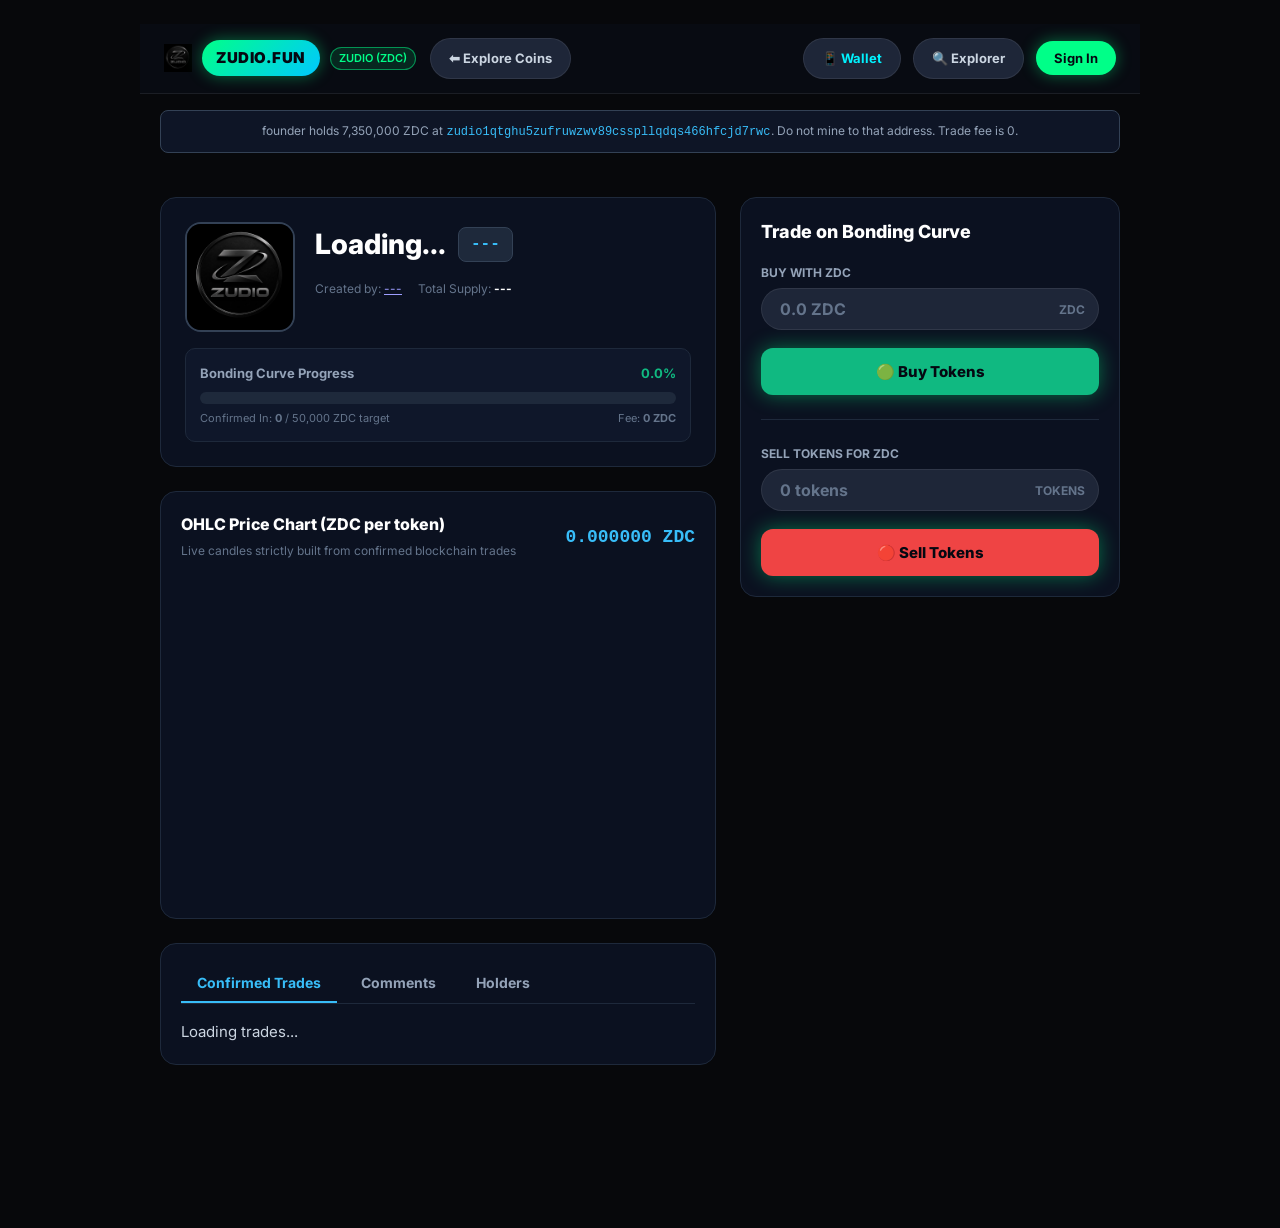
==== zudio-miner/coin.html @ 6f1db387 "Build ZUDIO.FUN constant-product launchpad with real on-chain trades, zero fee, and verified signing" ====
<!DOCTYPE html>
<html lang="en">
<head>
  <meta charset="UTF-8" />
  <meta name="viewport" content="width=device-width, initial-scale=1.0" />
  <title id="pageTitle">Coin · ZUDIO.FUN</title>
  <link rel="icon" href="logo.png?v=2" />
  <link rel="manifest" href="manifest.json" />
  <link rel="stylesheet" href="style.css?v=15" />
  <link rel="stylesheet" href="pump.css?v=2" />
  <style>
    .coin-page-grid {
      display: grid;
      grid-template-columns: 1fr 380px;
      gap: 24px;
      max-width: 1400px;
      margin: 0 auto;
      padding: 24px 20px 60px;
    }
    @media (max-width: 1024px) {
      .coin-page-grid { grid-template-columns: 1fr; }
    }
    .coin-hero-card {
      background: #0b1120;
      border: 1px solid #1e293b;
      border-radius: 16px;
      padding: 24px;
      margin-bottom: 24px;
    }
    .coin-hero-top {
      display: flex;
      gap: 20px;
      align-items: flex-start;
    }
    .coin-avatar-lg {
      width: 110px;
      height: 110px;
      border-radius: 16px;
      object-fit: cover;
      background: #1e293b;
      border: 2px solid #334155;
      flex-shrink: 0;
    }
    .coin-meta-col {
      flex: 1;
    }
    .coin-title-row {
      display: flex;
      align-items: center;
      gap: 12px;
      flex-wrap: wrap;
      margin-bottom: 8px;
    }
    .coin-name-h1 {
      font-size: 28px;
      font-weight: 800;
      color: #fff;
      margin: 0;
    }
    .coin-badge-tick {
      background: #1e293b;
      color: #38bdf8;
      font-family: monospace;
      font-weight: 800;
      font-size: 16px;
      padding: 4px 12px;
      border-radius: 8px;
      border: 1px solid #334155;
    }
    .curve-full-banner {
      display: none;
      background: linear-gradient(90deg, #10b981, #06b6d4);
      color: #04101e;
      font-weight: 900;
      font-size: 16px;
      text-transform: uppercase;
      letter-spacing: 1px;
      padding: 10px 16px;
      border-radius: 10px;
      text-align: center;
      margin-top: 14px;
    }
    .progress-bar-wrap {
      margin-top: 16px;
      background: #0f172a;
      border: 1px solid #1e293b;
      border-radius: 10px;
      padding: 14px;
    }
    .progress-bar-track {
      height: 12px;
      background: #1e293b;
      border-radius: 6px;
      overflow: hidden;
      margin-top: 8px;
    }
    .progress-bar-fill {
      height: 100%;
      background: #10b981;
      width: 0%;
      transition: width 0.4s ease;
    }
    .chart-container-box {
      background: #0b1120;
      border: 1px solid #1e293b;
      border-radius: 16px;
      padding: 20px;
      margin-bottom: 24px;
    }
    .chart-header {
      display: flex;
      justify-content: space-between;
      align-items: center;
      margin-bottom: 16px;
    }
    .tab-nav-row {
      display: flex;
      gap: 8px;
      border-bottom: 1px solid #1e293b;
      margin-bottom: 16px;
    }
    .tab-btn {
      background: transparent;
      border: none;
      color: #94a3b8;
      font-weight: 700;
      font-size: 14px;
      padding: 10px 16px;
      cursor: pointer;
      border-bottom: 2px solid transparent;
      transition: all 0.2s;
    }
    .tab-btn.active {
      color: #38bdf8;
      border-bottom-color: #38bdf8;
    }
    .trade-box-card {
      background: #0b1120;
      border: 1px solid #1e293b;
      border-radius: 16px;
      padding: 20px;
      position: sticky;
      top: 80px;
    }
    .founder-notice-banner {
      background: rgba(15, 23, 42, 0.9);
      border: 1px solid #334155;
      padding: 10px 16px;
      font-size: 12px;
      color: #94a3b8;
      text-align: center;
      border-radius: 8px;
      margin-bottom: 20px;
    }
    .founder-notice-banner code {
      color: #38bdf8;
      font-family: monospace;
    }
  </style>
</head>
<body>

  <!-- TOP HEADER -->
  <header class="pump-nav">
    <div style="display: flex; align-items: center; gap: 14px;">
      <a href="index.html" class="pump-logo-wrap">
        <img src="logo.png" alt="ZUDIO" style="width: 28px; height: 28px;" />
        <span class="pump-pill-logo">ZUDIO.FUN</span>
        <span class="pump-logo-tag">ZUDIO (ZDC)</span>
      </a>
      <a href="index.html" class="btn-pump-pill btn-pump-subtle">⬅ Explore Coins</a>
    </div>

    <!-- Right Controls -->
    <div class="pump-nav-right">
      <a href="wallet.html" class="btn-pump-pill btn-pump-subtle" style="color: var(--cyan) !important;">📱 Wallet</a>
      <a href="explorer.html" class="btn-pump-pill btn-pump-subtle">🔍 Explorer</a>
      <button type="button" id="headerAuthBtn" class="btn-pump-pill btn-pump-create">Sign In</button>
    </div>
  </header>

  <!-- FOUNDER NOTICE REQUIRED -->
  <div style="max-width: 1400px; margin: 16px auto 0; padding: 0 20px;">
    <div class="founder-notice-banner">
      founder holds 7,350,000 ZDC at <code>zudio1qtghu5zufruwzwv89csspllqdqs466hfcjd7rwc</code>. Do not mine to that address. Trade fee is 0.
    </div>
  </div>

  <!-- MAIN COIN VIEW -->
  <main class="coin-page-grid">
    <!-- LEFT COLUMN: Metadata, Chart, Tabs (Trades, Comments, Holders) -->
    <section>
      <!-- Hero Card -->
      <div class="coin-hero-card">
        <div class="coin-hero-top">
          <img id="coinAvatar" src="logo.png" alt="Coin Logo" class="coin-avatar-lg" onerror="this.src='logo.png';" />
          <div class="coin-meta-col">
            <div class="coin-title-row">
              <h1 class="coin-name-h1" id="coinName">Loading...</h1>
              <span class="coin-badge-tick" id="coinTick">---</span>
              <span id="coinLiveBadge" style="display: none;">
                <a id="coinLiveLink" href="#" class="btn-pump-pill" style="background: #ef4444; color: #fff; padding: 4px 10px; font-size: 11px;">🔴 LIVE STREAM</a>
              </span>
            </div>
            <p id="coinDesc" style="color: #cbd5e1; font-size: 14px; line-height: 1.5; margin: 0 0 12px;"></p>

            <div style="display: flex; gap: 16px; font-size: 12px; color: #64748b; flex-wrap: wrap;">
              <span>Created by: <a id="coinCreatorLink" href="#" class="holder-addr-link">---</a></span>
              <span>Total Supply: <b id="coinSupply" style="color: #fff;">---</b></span>
              <span id="coinSocialLinks" style="display: flex; gap: 8px;"></span>
            </div>

            <!-- CURVE FULL BANNER -->
            <div id="curveFullBanner" class="curve-full-banner">
              🎉 CURVE FULL — TRADING GRADUATED
            </div>
          </div>
        </div>

        <!-- Bonding Progress -->
        <div class="progress-bar-wrap">
          <div style="display: flex; justify-content: space-between; font-size: 13px; font-weight: 700;">
            <span style="color: #94a3b8;">Bonding Curve Progress</span>
            <span id="coinProgressPct" style="color: #10b981;">0.0%</span>
          </div>
          <div class="progress-bar-track">
            <div id="coinProgressFill" class="progress-bar-fill"></div>
          </div>
          <div style="display: flex; justify-content: space-between; font-size: 11px; color: #64748b; margin-top: 6px;">
            <span>Confirmed In: <b id="coinConfirmedZdc">0</b> / 50,000 ZDC target</span>
            <span>Fee: <b>0 ZDC</b></span>
          </div>
        </div>
      </div>

      <!-- Candlestick Chart -->
      <div class="chart-container-box">
        <div class="chart-header">
          <div>
            <h3 style="color: #fff; font-size: 16px; font-weight: 800; margin: 0;">OHLC Price Chart (ZDC per token)</h3>
            <span style="font-size: 12px; color: #64748b;">Live candles strictly built from confirmed blockchain trades</span>
          </div>
          <div>
            <span style="font-size: 18px; font-weight: 800; color: #38bdf8; font-family: monospace;" id="spotPriceHeader">0.000000 ZDC</span>
          </div>
        </div>

        <div id="chartEmptyState" style="display: none; height: 320px; align-items: center; justify-content: center; flex-direction: column; color: #64748b; border: 1px dashed #1e293b; border-radius: 12px;">
          <span style="font-size: 32px; margin-bottom: 8px;">📊</span>
          <p style="font-size: 14px; margin: 0;">No confirmed trades yet for this coin.</p>
          <p style="font-size: 12px; color: #475569; margin: 4px 0 0;">Be the first to buy on the bonding curve!</p>
        </div>

        <canvas id="candleCanvas" style="width: 100%; height: 320px; display: block;"></canvas>
      </div>

      <!-- Lower Tabs: Trades, Comments, Holders -->
      <div class="coin-hero-card" style="padding: 20px;">
        <div class="tab-nav-row">
          <button type="button" class="tab-btn active" data-target="tabTrades">Confirmed Trades</button>
          <button type="button" class="tab-btn" data-target="tabComments">Comments</button>
          <button type="button" class="tab-btn" data-target="tabHolders">Holders</button>
        </div>

        <!-- TAB 1: TRADES -->
        <div id="tabTrades" class="tab-pane">
          <div id="tradesList">
            <div class="empty-sub-state"><p>Loading trades...</p></div>
          </div>
        </div>

        <!-- TAB 2: COMMENTS -->
        <div id="tabComments" class="tab-pane" style="display: none;">
          <div style="margin-bottom: 20px;">
            <form id="commentForm">
              <textarea id="commentInput" rows="3" placeholder="Post a comment... (signed securely with your unlocked wallet)" class="pump-search-input" style="width: 100%; border-radius: 12px; resize: vertical;"></textarea>
              <div style="display: flex; justify-content: space-between; align-items: center; margin-top: 8px;">
                <div id="commentStatus" class="trade-note"></div>
                <button type="submit" class="btn-pump-pill btn-pump-create" style="padding: 8px 20px;">Sign & Post</button>
              </div>
            </form>
          </div>
          <div id="commentsList">
            <div class="empty-sub-state"><p>Loading comments...</p></div>
          </div>
        </div>

        <!-- TAB 3: HOLDERS -->
        <div id="tabHolders" class="tab-pane" style="display: none;">
          <div id="holdersList">
            <div class="empty-sub-state"><p>Loading holders...</p></div>
          </div>
        </div>
      </div>
    </section>

    <!-- RIGHT COLUMN: Buy & Sell Trading Desk -->
    <aside>
      <div class="trade-box-card">
        <h3 style="color: #fff; font-size: 18px; font-weight: 800; margin: 0 0 16px;">Trade on Bonding Curve</h3>

        <!-- BUY BOX -->
        <div id="buyBoxSection" style="margin-bottom: 24px; padding-bottom: 24px; border-bottom: 1px solid #1e293b;">
          <label style="display: block; font-size: 12px; font-weight: 700; color: #94a3b8; margin-bottom: 6px;">
            BUY WITH ZDC
          </label>
          <div style="position: relative; margin-bottom: 8px;">
            <input type="number" id="tradeBuyZdcInput" class="pump-search-input" placeholder="0.0 ZDC" step="any" style="width: 100%; font-size: 16px; font-weight: 700;" />
            <span style="position: absolute; right: 14px; top: 12px; font-size: 12px; font-weight: 700; color: #64748b;">ZDC</span>
          </div>

          <div id="tradeBuyPreview"></div>

          <button type="button" id="btnExecuteBuy" class="btn-pump-execute" style="background: #10b981; margin-top: 10px; width: 100%;">
            🟢 Buy Tokens
          </button>
          <div id="buyTradeStatus" class="trade-note"></div>
        </div>

        <!-- SELL BOX -->
        <div id="sellBoxSection">
          <label style="display: block; font-size: 12px; font-weight: 700; color: #94a3b8; margin-bottom: 6px;">
            SELL TOKENS FOR ZDC
          </label>
          <div style="position: relative; margin-bottom: 8px;">
            <input type="number" id="tradeSellTokenInput" class="pump-search-input" placeholder="0 tokens" step="1" style="width: 100%; font-size: 16px; font-weight: 700;" />
            <span style="position: absolute; right: 14px; top: 12px; font-size: 12px; font-weight: 700; color: #64748b;" id="sellTokenTickLabel">TOKENS</span>
          </div>

          <div id="tradeSellPreview"></div>

          <button type="button" id="btnExecuteSell" class="btn-pump-execute" style="background: #ef4444; margin-top: 10px; width: 100%;">
            🔴 Sell Tokens
          </button>
          <div id="sellTradeStatus" class="trade-note"></div>
        </div>
      </div>
    </aside>
  </main>

  <script type="module" src="coin.js"></script>
</body>
</html>
---- zudio-miner/style.css ----
@import url('https://fonts.googleapis.com/css2?family=Inter:wght@300;400;500;600;700;800&family=JetBrains+Mono:wght@400;500;600&display=swap');

:root {
  color-scheme: dark;
  --bg: #07080b;
  --bg-subtle: #0d0f15;
  --bg-card: #11141c;
  --bg-card-hover: #161b26;
  --bg-elevated: #1a202c;

  --border: rgba(255, 255, 255, 0.08);
  --border-subtle: rgba(255, 255, 255, 0.04);
  --border-focus: #00f2fe;
  
  --ink-primary: #ffffff;
  --ink-secondary: #94a3b8;
  --ink-muted: #64748b;
  --ink-silver: #cbd5e1;

  --cyan: #00f2fe;
  --cyan-dim: rgba(0, 242, 254, 0.12);
  --cyan-border: rgba(0, 242, 254, 0.28);
  
  --green: #10b981;
  --green-dim: rgba(16, 185, 129, 0.12);
  --green-border: rgba(16, 185, 129, 0.28);
  
  --red: #f43f5e;
  --red-dim: rgba(244, 63, 94, 0.12);
  
  --amber: #f59e0b;
  --amber-dim: rgba(245, 158, 11, 0.12);

  --font-sans: 'Inter', -apple-system, BlinkMacSystemFont, 'Segoe UI', Roboto, sans-serif;
  --font-mono: 'JetBrains Mono', ui-monospace, SFMono-Regular, Menlo, Monaco, Consolas, monospace;

  --radius-sm: 6px;
  --radius-md: 10px;
  --radius-lg: 14px;
}

* {
  box-sizing: border-box;
  margin: 0;
  padding: 0;
}

[hidden] {
  display: none !important;
}

html, body {
  background-color: var(--bg);
  color: var(--ink-silver);
  font-family: var(--font-sans);
  font-size: 15px;
  line-height: 1.6;
  min-height: 100vh;
  -webkit-font-smoothing: antialiased;
  -moz-osx-font-smoothing: grayscale;
}

body {
  max-width: 1040px;
  margin: 0 auto;
  padding: 24px 20px 80px;
}

/* 1. SHORT ANNOUNCEMENT / NETWORK STATUS BAR */
.network-bar {
  display: flex;
  align-items: center;
  justify-content: center;
  gap: 12px;
  background: var(--bg-subtle);
  border: 1px solid var(--border);
  border-radius: 9999px;
  padding: 8px 18px;
  font-size: 13px;
  font-weight: 500;
  color: var(--ink-secondary);
  margin: 0 auto 36px;
  width: fit-content;
  max-width: 100%;
  text-align: center;
}

.network-bar .dot {
  width: 7px;
  height: 7px;
  border-radius: 50%;
  background-color: var(--cyan);
  box-shadow: 0 0 8px var(--cyan);
  display: inline-block;
}

.network-bar strong {
  color: var(--ink-primary);
}

/* NAVIGATION HEADER */
.site-header {
  display: flex;
  align-items: center;
  justify-content: space-between;
  padding-bottom: 24px;
  border-bottom: 1px solid var(--border);
  margin-bottom: 48px;
}

.logo-link {
  display: flex;
  align-items: center;
  gap: 14px;
  text-decoration: none;
  color: var(--ink-primary);
}

.brand-logo {
  width: 52px;
  height: 52px;
  border-radius: 12px;
  object-fit: contain;
  filter: drop-shadow(0 2px 8px rgba(0, 0, 0, 0.6));
}

.logo-text-wrap h1 {
  font-size: 20px;
  font-weight: 800;
  letter-spacing: -0.02em;
  color: var(--ink-primary);
}

.logo-text-wrap span {
  font-size: 12px;
  color: var(--ink-muted);
  text-transform: uppercase;
  letter-spacing: 0.06em;
}

.nav-links {
  display: flex;
  align-items: center;
  gap: 10px;
}

.nav-link {
  padding: 8px 14px;
  border-radius: var(--radius-sm);
  text-decoration: none;
  font-size: 13px;
  font-weight: 500;
  color: var(--ink-secondary);
  border: 1px solid transparent;
  transition: all 0.15s ease;
}

.nav-link:hover {
  color: var(--ink-primary);
  background: var(--bg-card);
  border-color: var(--border);
}

.nav-link.active {
  color: var(--cyan);
  background: var(--cyan-dim);
  border-color: var(--cyan-border);
}

.nav-btn {
  background: var(--ink-primary);
  color: #000000 !important;
  font-weight: 600;
  border-color: transparent;
}

.nav-btn:hover {
  background: #e2e8f0;
  border-color: transparent;
}

/* 2. HERO SECTION */
.hero {
  text-align: center;
  padding: 20px 0 48px;
}

.hero-logo-large {
  width: 88px;
  height: 88px;
  border-radius: 20px;
  margin: 0 auto 20px;
  display: block;
  filter: drop-shadow(0 4px 16px rgba(0, 242, 254, 0.15));
}

.hero h1.hero-title {
  font-size: 64px;
  font-weight: 800;
  letter-spacing: -0.04em;
  color: var(--ink-primary);
  line-height: 1;
  margin-bottom: 14px;
}

.hero p.hero-subtitle {
  font-size: 20px;
  color: var(--ink-secondary);
  max-width: 600px;
  margin: 0 auto 32px;
  font-weight: 400;
  letter-spacing: -0.01em;
}

/* 3. THREE REAL ACTION BUTTONS */
.hero-cta-group {
  display: flex;
  align-items: center;
  justify-content: center;
  gap: 14px;
  flex-wrap: wrap;
  margin-bottom: 56px;
}

.btn-cta {
  display: inline-flex;
  align-items: center;
  justify-content: center;
  gap: 8px;
  padding: 13px 24px;
  border-radius: var(--radius-sm);
  font-size: 14px;
  font-weight: 600;
  text-decoration: none;
  cursor: pointer;
  transition: all 0.15s ease;
  border: 1px solid transparent;
}

.btn-cta.primary {
  background: var(--cyan);
  color: #050811;
}

.btn-cta.primary:hover {
  background: #38e1ff;
  box-shadow: 0 0 20px rgba(0, 242, 254, 0.35);
}

.btn-cta.secondary {
  background: var(--bg-card);
  color: var(--ink-primary);
  border-color: var(--border);
}

.btn-cta.secondary:hover {
  background: var(--bg-card-hover);
  border-color: rgba(255, 255, 255, 0.2);
}

.btn-cta.outline {
  background: transparent;
  color: var(--ink-silver);
  border-color: var(--border);
}

.btn-cta.outline:hover {
  color: var(--ink-primary);
  border-color: var(--ink-secondary);
}

/* 4. FOUR FACTS ONLY WITH REAL NUMBERS */
.facts-grid {
  display: grid;
  grid-template-columns: repeat(4, 1fr);
  gap: 14px;
  margin-bottom: 56px;
}

.fact-card {
  background: var(--bg-card);
  border: 1px solid var(--border);
  border-radius: var(--radius-md);
  padding: 22px 18px;
  text-align: left;
  transition: border-color 0.15s ease;
}

.fact-card:hover {
  border-color: rgba(255, 255, 255, 0.18);
}

.fact-label {
  display: block;
  font-size: 12px;
  text-transform: uppercase;
  letter-spacing: 0.05em;
  color: var(--ink-muted);
  margin-bottom: 8px;
  font-weight: 600;
}

.fact-value {
  font-size: 20px;
  font-weight: 700;
  color: var(--ink-primary);
  letter-spacing: -0.02em;
  margin-bottom: 4px;
  line-height: 1.2;
}

.fact-sub {
  font-size: 12px;
  color: var(--ink-secondary);
  line-height: 1.4;
}

/* 5. HOW IT WORKS SECTION */
.section-header {
  margin-bottom: 24px;
}

.section-header h2 {
  font-size: 22px;
  font-weight: 700;
  color: var(--ink-primary);
  letter-spacing: -0.02em;
  margin-bottom: 4px;
}

.section-header p {
  font-size: 14px;
  color: var(--ink-secondary);
}

.how-it-works-grid {
  display: grid;
  grid-template-columns: repeat(3, 1fr);
  gap: 16px;
  margin-bottom: 64px;
}

.step-card {
  background: var(--bg-subtle);
  border: 1px solid var(--border);
  border-radius: var(--radius-md);
  padding: 24px 20px;
  position: relative;
}

.step-num {
  display: inline-flex;
  align-items: center;
  justify-content: center;
  width: 28px;
  height: 28px;
  border-radius: 6px;
  background: var(--cyan-dim);
  color: var(--cyan);
  border: 1px solid var(--cyan-border);
  font-size: 13px;
  font-weight: 700;
  margin-bottom: 14px;
}

.step-card h3 {
  font-size: 16px;
  font-weight: 600;
  color: var(--ink-primary);
  margin-bottom: 8px;
}

.step-card p {
  font-size: 13px;
  color: var(--ink-secondary);
  line-height: 1.5;
}

/* MAIN PANELS (WALLET, DEPLOY, SEND, COINS) */
.panel {
  background: var(--bg-card);
  border: 1px solid var(--border);
  border-radius: var(--radius-lg);
  padding: 30px;
  margin-bottom: 32px;
}

.panel-header {
  display: flex;
  align-items: center;
  justify-content: space-between;
  margin-bottom: 16px;
  padding-bottom: 16px;
  border-bottom: 1px solid var(--border-subtle);
}

.panel-header h2 {
  font-size: 18px;
  font-weight: 700;
  color: var(--ink-primary);
  display: flex;
  align-items: center;
  gap: 10px;
}

.badge-tag {
  display: inline-flex;
  align-items: center;
  gap: 5px;
  padding: 4px 10px;
  border-radius: 9999px;
  font-size: 11px;
  font-weight: 600;
  text-transform: uppercase;
  letter-spacing: 0.04em;
  background: rgba(255, 255, 255, 0.05);
  border: 1px solid var(--border);
  color: var(--ink-secondary);
}

.badge-tag.cyan {
  background: var(--cyan-dim);
  border-color: var(--cyan-border);
  color: var(--cyan);
}

.badge-tag.green {
  background: var(--green-dim);
  border-color: var(--green-border);
  color: var(--green);
}

/* FORM ELEMENTS */
label {
  display: block;
  font-size: 13px;
  font-weight: 600;
  color: var(--ink-secondary);
  margin-bottom: 6px;
  margin-top: 18px;
}

label:first-of-type {
  margin-top: 0;
}

input, select, textarea {
  width: 100%;
  background: var(--bg-subtle);
  border: 1px solid var(--border);
  border-radius: var(--radius-sm);
  padding: 11px 14px;
  font-family: inherit;
  font-size: 14px;
  color: var(--ink-primary);
  outline: none;
  transition: border-color 0.15s ease, box-shadow 0.15s ease;
}

input:focus, select:focus, textarea:focus {
  border-color: var(--border-focus);
  box-shadow: 0 0 0 2px rgba(0, 242, 254, 0.15);
}

input::placeholder {
  color: var(--ink-muted);
}

.input-with-action {
  display: flex;
  gap: 8px;
}

.input-with-action input {
  flex: 1;
}

.btn-inline {
  padding: 0 16px;
  background: var(--bg-elevated);
  border: 1px solid var(--border);
  border-radius: var(--radius-sm);
  color: var(--ink-primary);
  font-weight: 600;
  font-size: 13px;
  cursor: pointer;
  white-space: nowrap;
}

.btn-inline:hover {
  background: var(--bg-card-hover);
  border-color: rgba(255, 255, 255, 0.2);
}

/* ADDRESS ROWS & CODE BLOCKS */
.addr-row {
  display: flex;
  align-items: center;
  justify-content: space-between;
  gap: 12px;
  background: var(--bg-subtle);
  border: 1px solid var(--border);
  border-radius: var(--radius-sm);
  padding: 10px 14px;
  margin-bottom: 16px;
}

.addr-row code {
  font-family: var(--font-mono);
  font-size: 13px;
  color: var(--cyan);
  word-break: break-all;
}

button {
  font-family: inherit;
  cursor: pointer;
}

.actions {
  display: flex;
  gap: 10px;
  flex-wrap: wrap;
  margin-top: 14px;
}

.actions button, .actions .btn-action {
  padding: 9px 16px;
  border-radius: var(--radius-sm);
  font-size: 13px;
  font-weight: 600;
  transition: all 0.15s ease;
  border: 1px solid var(--border);
  background: var(--bg-subtle);
  color: var(--ink-primary);
}

.actions button.primary {
  background: var(--cyan);
  color: #050811;
  border-color: transparent;
}

.actions button.primary:hover {
  background: #38e1ff;
}

.actions button.secondary:hover {
  background: var(--bg-elevated);
  border-color: rgba(255, 255, 255, 0.2);
}

.actions button.ghost {
  background: transparent;
  color: var(--ink-secondary);
}

.actions button.ghost:hover {
  color: var(--ink-primary);
  border-color: var(--border);
}

/* KEY DISPLAY BOX */
.key-box {
  background: #000000;
  border: 1px solid rgba(245, 158, 11, 0.3);
  border-radius: var(--radius-sm);
  padding: 14px 16px;
  margin-top: 14px;
}

.key-box-row {
  display: flex;
  flex-direction: column;
  gap: 6px;
}

.key-box-row span:first-child {
  font-size: 12px;
  font-weight: 600;
  color: var(--amber);
  text-transform: uppercase;
  letter-spacing: 0.04em;
}

.key-val {
  font-family: var(--font-mono);
  font-size: 13px;
  color: #ffffff;
  word-break: break-all;
  background: var(--bg-subtle);
  padding: 8px 12px;
  border-radius: var(--radius-sm);
  border: 1px solid var(--border);
}

/* SIGNING PREVIEW */
.signing-preview-card {
  background: #000000;
  border: 1px solid var(--border);
  border-radius: var(--radius-sm);
  padding: 14px;
  margin: 18px 0;
}

.signing-preview-card span.preview-label {
  display: block;
  font-size: 11px;
  text-transform: uppercase;
  letter-spacing: 0.05em;
  color: var(--ink-muted);
  font-weight: 600;
  margin-bottom: 6px;
}

.signing-preview-card code {
  font-family: var(--font-mono);
  font-size: 12px;
  color: var(--cyan);
  word-break: break-all;
  line-height: 1.5;
}

/* FORM SUBMIT BUTTONS */
button[type="submit"] {
  width: 100%;
  padding: 13px 20px;
  border-radius: var(--radius-sm);
  background: var(--cyan);
  color: #050811;
  border: none;
  font-size: 14px;
  font-weight: 700;
  letter-spacing: -0.01em;
  margin-top: 18px;
  transition: all 0.15s ease;
}

button[type="submit"]:hover {
  background: #38e1ff;
  box-shadow: 0 0 16px rgba(0, 242, 254, 0.3);
}

/* NOTES & ALERTS */
.note {
  margin-top: 14px;
  padding: 12px 16px;
  border-radius: var(--radius-sm);
  font-size: 13px;
  line-height: 1.5;
  background: var(--bg-subtle);
  border: 1px solid var(--border);
  color: var(--ink-silver);
}

.note.success {
  background: var(--green-dim);
  border-color: var(--green-border);
  color: #34d399;
}

.note.error {
  background: var(--red-dim);
  border-color: rgba(244, 63, 94, 0.3);
  color: #fb7185;
}

/* FILE DROPZONE */
.file-dropzone {
  border: 1px dashed var(--border);
  border-radius: var(--radius-sm);
  padding: 18px;
  text-align: center;
  background: var(--bg-subtle);
  cursor: pointer;
  transition: border-color 0.15s ease;
  margin-top: 6px;
}

.file-dropzone:hover {
  border-color: var(--cyan);
}

.file-dropzone span {
  font-size: 13px;
  color: var(--ink-secondary);
}

/* COIN LIST */
.coin-list {
  list-style: none;
  display: grid;
  grid-template-columns: repeat(auto-fill, minmax(280px, 1fr));
  gap: 14px;
  margin-top: 16px;
}

.coin-card {
  background: var(--bg-subtle);
  border: 1px solid var(--border);
  border-radius: var(--radius-md);
  padding: 18px;
  display: flex;
  flex-direction: column;
  gap: 12px;
  transition: border-color 0.15s ease;
}

.coin-card:hover {
  border-color: rgba(255, 255, 255, 0.18);
}

.coin-card-header {
  display: flex;
  align-items: center;
  gap: 12px;
}

.coin-img-round {
  width: 44px;
  height: 44px;
  border-radius: 50%;
  object-fit: cover;
  border: 2px solid var(--cyan);
  flex-shrink: 0;
}

.coin-img-fallback {
  width: 44px;
  height: 44px;
  border-radius: 50%;
  background: var(--cyan-dim);
  color: var(--cyan);
  border: 2px solid var(--cyan-border);
  display: flex;
  align-items: center;
  justify-content: center;
  font-weight: 700;
  font-size: 14px;
  flex-shrink: 0;
}

.coin-info h4 {
  font-size: 15px;
  font-weight: 700;
  color: var(--ink-primary);
  margin-bottom: 2px;
}

.coin-info span.coin-tick {
  font-family: var(--font-mono);
  font-size: 12px;
  color: var(--cyan);
  font-weight: 600;
}

.coin-meta {
  font-size: 12px;
  color: var(--ink-secondary);
  display: flex;
  flex-direction: column;
  gap: 4px;
  padding-top: 8px;
  border-top: 1px solid var(--border-subtle);
}

.coin-meta strong {
  color: var(--ink-primary);
}

.coin-user-balance {
  background: var(--bg);
  border: 1px solid var(--border);
  border-radius: var(--radius-sm);
  padding: 8px 12px;
  display: flex;
  align-items: center;
  justify-content: space-between;
  font-size: 12px;
}

.coin-user-balance span {
  color: var(--ink-muted);
}

.coin-user-balance strong {
  color: #34d399;
}

/* DATA TABLES (EXPLORER) */
.table-wrap {
  width: 100%;
  overflow-x: auto;
  border-radius: var(--radius-sm);
  border: 1px solid var(--border);
}

.data-table {
  width: 100%;
  border-collapse: collapse;
  text-align: left;
  font-size: 13px;
}

.data-table th {
  background: var(--bg-subtle);
  color: var(--ink-muted);
  font-weight: 600;
  text-transform: uppercase;
  font-size: 11px;
  letter-spacing: 0.05em;
  padding: 12px 16px;
  border-bottom: 1px solid var(--border);
}

.data-table td {
  padding: 12px 16px;
  border-bottom: 1px solid var(--border-subtle);
  color: var(--ink-silver);
}

.data-table tr:last-child td {
  border-bottom: none;
}

.data-table tr:hover td {
  background: rgba(255, 255, 255, 0.02);
}

.clickable-search {
  cursor: pointer;
  color: var(--cyan);
  font-family: var(--font-mono);
}

.clickable-search:hover {
  text-decoration: underline;
}

/* EXPLORER SPECIFIC */
.stats-grid {
  display: grid;
  grid-template-columns: repeat(4, 1fr);
  gap: 14px;
  margin-bottom: 32px;
}

.stat-card {
  background: var(--bg-card);
  border: 1px solid var(--border);
  border-radius: var(--radius-md);
  padding: 20px 18px;
}

.stat-label {
  display: block;
  font-size: 12px;
  text-transform: uppercase;
  letter-spacing: 0.04em;
  color: var(--ink-muted);
  margin-bottom: 6px;
  font-weight: 600;
}

.stat-val {
  display: block;
  font-size: 22px;
  font-weight: 700;
  color: var(--ink-primary);
  margin-bottom: 4px;
  line-height: 1.2;
}

.stat-sub {
  font-size: 12px;
  color: var(--ink-secondary);
}

.search-wrap {
  display: flex;
  gap: 10px;
}

.search-wrap input {
  flex: 1;
}

.search-wrap button {
  padding: 0 24px;
  background: var(--cyan);
  color: #050811;
  font-weight: 700;
  border: none;
  border-radius: var(--radius-sm);
  font-size: 14px;
}

.search-hints {
  font-size: 12px;
  color: var(--ink-muted);
  margin-top: 10px;
}

.search-hints code {
  color: var(--ink-secondary);
}

.explorer-grid {
  display: grid;
  grid-template-columns: 1fr 1fr;
  gap: 20px;
  margin-top: 24px;
}

/* FOOTER */
.site-footer {
  text-align: center;
  padding-top: 48px;
  margin-top: 48px;
  border-top: 1px solid var(--border);
  color: var(--ink-muted);
  font-size: 13px;
}

.site-footer p {
  margin-bottom: 6px;
}

/* RESPONSIVE DESIGN FOR MOBILE */
@media (max-width: 860px) {
  .facts-grid, .stats-grid {
    grid-template-columns: repeat(2, 1fr);
  }

  .how-it-works-grid {
    grid-template-columns: 1fr;
  }

  .explorer-grid {
    grid-template-columns: 1fr;
  }

  .hero h1.hero-title {
    font-size: 48px;
  }

  .site-header {
    flex-direction: column;
    gap: 16px;
    align-items: flex-start;
  }

  .nav-links {
    width: 100%;
    overflow-x: auto;
    padding-bottom: 4px;
  }
}

@media (max-width: 520px) {
  body {
    padding: 16px 14px 60px;
  }

  .facts-grid, .stats-grid {
    grid-template-columns: 1fr;
  }

  .hero h1.hero-title {
    font-size: 38px;
  }

  .hero p.hero-subtitle {
    font-size: 16px;
  }

  .hero-cta-group {
    flex-direction: column;
    width: 100%;
  }

  .btn-cta {
    width: 100%;
  }

  .panel {
    padding: 20px 16px;
  }

  .addr-row {
    flex-direction: column;
    align-items: flex-start;
  }

  .addr-row button {
    width: 100%;
  }
}

/* =====================================================================
   AUTH MODAL & SIGN-IN PANEL (3 CHOICES)
   ===================================================================== */
.modal-overlay {
  position: fixed;
  inset: 0;
  background: rgba(0, 0, 0, 0.85);
  backdrop-filter: blur(8px);
  display: flex;
  align-items: center;
  justify-content: center;
  padding: 16px;
  z-index: 9999;
}

.modal-card {
  background: var(--bg-card);
  border: 1px solid var(--border);
  border-radius: var(--radius-lg);
  max-width: 520px;
  width: 100%;
  padding: 28px;
  box-shadow: 0 20px 50px rgba(0, 0, 0, 0.9);
  position: relative;
  max-height: 90vh;
  overflow-y: auto;
}

.modal-header {
  display: flex;
  align-items: center;
  justify-content: space-between;
  margin-bottom: 20px;
  padding-bottom: 14px;
  border-bottom: 1px solid var(--border-subtle);
}

.modal-header h3 {
  font-size: 18px;
  font-weight: 700;
  color: var(--ink-primary);
  display: flex;
  align-items: center;
  gap: 10px;
}

.auth-tabs {
  display: grid;
  grid-template-columns: repeat(3, 1fr);
  gap: 6px;
  background: var(--bg-subtle);
  padding: 4px;
  border-radius: var(--radius-sm);
  border: 1px solid var(--border);
  margin-bottom: 22px;
}

.auth-tab-btn {
  padding: 8px 10px;
  border-radius: 4px;
  border: none;
  background: transparent;
  color: var(--ink-muted);
  font-size: 12px;
  font-weight: 600;
  cursor: pointer;
  transition: all 0.15s ease;
  text-align: center;
}

.auth-tab-btn:hover {
  color: var(--ink-primary);
}

.auth-tab-btn.active {
  background: var(--bg-elevated);
  color: var(--cyan);
  box-shadow: 0 1px 4px rgba(0, 0, 0, 0.4);
}

.auth-panel {
  display: flex;
  flex-direction: column;
  gap: 12px;
}

.auth-notice {
  font-size: 12px;
  color: var(--ink-secondary);
  line-height: 1.5;
  background: var(--bg-subtle);
  border: 1px solid var(--border);
  border-radius: var(--radius-sm);
  padding: 10px 14px;
  margin-bottom: 8px;
}

.header-user-badge {
  display: inline-flex;
  align-items: center;
  gap: 8px;
  background: var(--bg-card);
  border: 1px solid var(--border);
  padding: 4px 10px;
  border-radius: var(--radius-sm);
  font-family: var(--font-mono);
  font-size: 12px;
  color: var(--cyan);
}

/* =====================================================================
   FULL-SCREEN GATE (BEFORE WEBSITE OPENS)
   ===================================================================== */
.gate-overlay {
  position: fixed;
  inset: 0;
  width: 100%;
  height: 100%;
  background: #050811;
  z-index: 999999;
  display: flex;
  align-items: center;
  justify-content: center;
  padding: 24px 16px;
  overflow-y: auto;
  backdrop-filter: blur(12px);
}

.gate-overlay[hidden] {
  display: none !important;
}

.gate-card {
  max-width: 560px;
  width: 100%;
  background: #0c101d;
  border: 1px solid rgba(255, 255, 255, 0.12);
  border-radius: 18px;
  padding: 38px 32px;
  box-shadow: 0 25px 70px rgba(0, 0, 0, 0.95);
  margin: auto;
  position: relative;
}

.gate-header {
  text-align: center;
  margin-bottom: 24px;
}

.gate-logo {
  width: 64px;
  height: 64px;
  margin: 0 auto 12px;
  display: block;
  filter: drop-shadow(0 0 16px rgba(0, 242, 254, 0.25));
}

.gate-title {
  font-size: 34px;
  font-weight: 800;
  color: #ffffff;
  letter-spacing: -0.03em;
  margin: 0 0 6px;
}

.gate-subtitle {
  font-size: 13px;
  color: var(--ink-secondary);
  line-height: 1.4;
}

.gate-tabs {
  display: grid;
  grid-template-columns: repeat(4, 1fr);
  gap: 6px;
  background: rgba(0, 0, 0, 0.6);
  padding: 5px;
  border-radius: 10px;
  border: 1px solid var(--border);
  margin-bottom: 24px;
}

.gate-tab-btn {
  padding: 10px 6px;
  border-radius: 6px;
  border: 1px solid transparent;
  background: transparent;
  color: var(--ink-muted);
  font-size: 12px;
  font-weight: 600;
  cursor: pointer;
  transition: all 0.15s ease;
  text-align: center;
}

.gate-tab-btn:hover {
  color: #ffffff;
  background: rgba(255, 255, 255, 0.04);
}

.gate-tab-btn.active {
  background: #141b2d;
  color: var(--cyan);
  border-color: rgba(0, 242, 254, 0.35);
  box-shadow: 0 2px 10px rgba(0, 242, 254, 0.15);
}

.gate-panel {
  display: flex;
  flex-direction: column;
  gap: 12px;
  text-align: left;
}

.gate-notice {
  font-size: 13px;
  color: var(--ink-secondary);
  line-height: 1.5;
  background: var(--bg-subtle);
  border: 1px solid var(--border);
  border-radius: var(--radius-sm);
  padding: 12px 16px;
}

.btn-google {
  display: inline-flex;
  align-items: center;
  justify-content: center;
  gap: 12px;
  width: 100%;
  padding: 13px 20px;
  background: #ffffff;
  color: #1f2937;
  border: 1px solid #e5e7eb;
  border-radius: var(--radius-sm);
  font-size: 14px;
  font-weight: 600;
  cursor: pointer;
  transition: all 0.15s ease;
  box-shadow: 0 2px 6px rgba(0, 0, 0, 0.2);
}

.btn-google:hover {
  background: #f8fafc;
  box-shadow: 0 4px 12px rgba(255, 255, 255, 0.2);
  transform: translateY(-1px);
}

.btn-google svg {
  width: 18px;
  height: 18px;
  flex-shrink: 0;
}

@media (max-width: 540px) {
  .gate-tabs {
    grid-template-columns: repeat(2, 1fr);
  }
  .gate-card {
    padding: 28px 18px;
  }
  .gate-title {
    font-size: 28px;
  }
}
---- zudio-miner/pump.css ----
/* ==========================================================================
   ZUDIO.FUN - Pump.fun UI & Aesthetics Theme
   Pill buttons, retro dark mode, neon green accents, glowing bonding curves
   ========================================================================== */

:root {
  --pump-green: #00ff88;
  --pump-green-glow: rgba(0, 255, 136, 0.4);
  --pump-green-dim: rgba(0, 255, 136, 0.12);
  --pump-red: #ff3b69;
  --pump-red-glow: rgba(255, 59, 105, 0.4);
  --pump-red-dim: rgba(255, 59, 105, 0.12);
  --pump-bg: #090c13;
  --pump-card-bg: #121722;
  --pump-card-hover: #192131;
  --pump-pill-bg: #1e2638;
  --pump-border: rgba(255, 255, 255, 0.08);
  --pump-border-active: rgba(0, 255, 136, 0.5);
  --pump-gold: #f59e0b;
  --pump-gold-glow: rgba(245, 158, 11, 0.4);
}

/* 1. TOP LIVE TICKER MARQUEE */
.pump-ticker-bar {
  background: #0d121c;
  border-bottom: 1px solid var(--pump-border);
  height: 38px;
  overflow: hidden;
  white-space: nowrap;
  display: flex;
  align-items: center;
  position: relative;
  font-family: var(--font-mono);
  font-size: 12px;
}
.pump-ticker-track {
  display: inline-flex;
  gap: 32px;
  animation: pumpMarquee 35s linear infinite;
  padding-left: 20px;
}
.pump-ticker-track:hover {
  animation-play-state: paused;
}
@keyframes pumpMarquee {
  0% { transform: translateX(0); }
  100% { transform: translateX(-50%); }
}
.pump-ticker-item {
  display: inline-flex;
  align-items: center;
  gap: 8px;
  color: #94a3b8;
}
.pump-ticker-item .badge-buy {
  color: var(--pump-green);
  font-weight: 600;
}
.pump-ticker-item .badge-sell {
  color: var(--pump-red);
  font-weight: 600;
}
.pump-ticker-item .tick-link {
  color: #fff;
  font-weight: 700;
  cursor: pointer;
  text-decoration: underline;
  text-underline-offset: 3px;
}
.pump-ticker-item .tick-link:hover {
  color: var(--pump-green);
}

/* 2. PUMP HEADER & NAVIGATION */
.pump-nav {
  display: flex;
  align-items: center;
  justify-content: space-between;
  padding: 14px 24px;
  background: rgba(9, 12, 19, 0.95);
  backdrop-filter: blur(12px);
  border-bottom: 1px solid var(--pump-border);
  position: sticky;
  top: 0;
  z-index: 1000;
  gap: 16px;
}
.pump-logo-wrap {
  display: flex;
  align-items: center;
  gap: 10px;
  text-decoration: none;
}
.pump-pill-logo {
  background: linear-gradient(135deg, #00ff88, #00c8ff);
  color: #050811;
  font-weight: 900;
  font-size: 15px;
  padding: 6px 14px;
  border-radius: 9999px;
  letter-spacing: 0.5px;
  box-shadow: 0 0 16px var(--pump-green-glow);
  display: inline-flex;
  align-items: center;
  gap: 6px;
}
.pump-logo-text {
  font-size: 20px;
  font-weight: 800;
  color: #fff;
  letter-spacing: -0.5px;
}
.pump-logo-tag {
  font-size: 11px;
  color: var(--pump-green);
  background: var(--pump-green-dim);
  padding: 2px 8px;
  border-radius: 9999px;
  border: 1px solid var(--pump-border-active);
  font-weight: 600;
}

.pump-nav-center {
  flex: 1;
  max-width: 520px;
}
.pump-search-input {
  width: 100%;
  background: var(--pump-pill-bg);
  border: 1px solid var(--pump-border);
  color: #fff;
  padding: 10px 18px;
  border-radius: 9999px;
  font-size: 13.5px;
  outline: none;
  transition: all 0.2s ease;
}
.pump-search-input:focus {
  border-color: var(--pump-green);
  box-shadow: 0 0 12px var(--pump-green-glow);
}

.pump-nav-right {
  display: flex;
  align-items: center;
  gap: 12px;
}
.btn-pump-pill {
  border-radius: 9999px;
  font-weight: 700;
  font-size: 13px;
  padding: 9px 18px;
  cursor: pointer;
  transition: all 0.2s ease;
  display: inline-flex;
  align-items: center;
  gap: 6px;
  text-decoration: none;
  border: none;
}
.btn-pump-create {
  background: var(--pump-green);
  color: #050811 !important;
  box-shadow: 0 0 16px var(--pump-green-glow);
}
.btn-pump-create:hover {
  background: #22ff99;
  transform: translateY(-1px);
  box-shadow: 0 0 24px var(--pump-green-glow);
}
.btn-pump-subtle {
  background: var(--pump-pill-bg);
  color: #cbd5e1;
  border: 1px solid var(--pump-border);
}
.btn-pump-subtle:hover {
  background: #252f44;
  color: #fff;
}
.pump-wallet-pill {
  background: #151c2a;
  border: 1px solid rgba(0, 255, 136, 0.3);
  padding: 6px 14px;
  border-radius: 9999px;
  display: inline-flex;
  align-items: center;
  gap: 8px;
  font-family: var(--font-mono);
  font-size: 12px;
  color: #fff;
}
.pump-status-dot {
  width: 8px;
  height: 8px;
  background: var(--pump-green);
  border-radius: 50%;
  box-shadow: 0 0 8px var(--pump-green);
  animation: pumpPulse 2s infinite;
}
@keyframes pumpPulse {
  0% { transform: scale(0.95); opacity: 0.8; }
  50% { transform: scale(1.15); opacity: 1; }
  100% { transform: scale(0.95); opacity: 0.8; }
}

/* 3. HERO & KING OF THE HILL SECTION */
.pump-hero-container {
  max-width: 1280px;
  margin: 28px auto 0;
  padding: 0 20px;
}
.pump-hero-header {
  text-align: center;
  margin-bottom: 24px;
}
.pump-hero-title {
  font-size: 32px;
  font-weight: 800;
  color: #fff;
  margin-bottom: 8px;
  letter-spacing: -0.5px;
}
.pump-hero-desc {
  color: #94a3b8;
  font-size: 15px;
  max-width: 600px;
  margin: 0 auto 16px;
}

/* KING OF THE HILL CARD */
.pump-koth-card {
  background: linear-gradient(145deg, #161d2b, #101520);
  border: 2px solid var(--pump-gold);
  border-radius: 18px;
  padding: 20px 24px;
  box-shadow: 0 0 30px var(--pump-gold-glow);
  position: relative;
  overflow: hidden;
  cursor: pointer;
  transition: transform 0.2s ease, box-shadow 0.2s ease;
  margin-bottom: 32px;
}
.pump-koth-card:hover {
  transform: translateY(-2px);
  box-shadow: 0 0 40px var(--pump-gold-glow);
}
.pump-koth-badge {
  position: absolute;
  top: 14px;
  right: 18px;
  background: linear-gradient(135deg, #f59e0b, #d97706);
  color: #000;
  font-weight: 800;
  font-size: 11px;
  padding: 5px 12px;
  border-radius: 9999px;
  letter-spacing: 0.5px;
  text-transform: uppercase;
  display: inline-flex;
  align-items: center;
  gap: 5px;
  box-shadow: 0 0 12px var(--pump-gold-glow);
}
.pump-koth-content {
  display: flex;
  align-items: center;
  gap: 24px;
}
.pump-koth-avatar {
  width: 90px;
  height: 90px;
  border-radius: 14px;
  object-fit: cover;
  border: 2px solid var(--pump-gold);
  background: #0d121c;
  box-shadow: 0 0 16px rgba(245, 158, 11, 0.3);
}
.pump-koth-info {
  flex: 1;
}
.pump-koth-title-row {
  display: flex;
  align-items: baseline;
  gap: 10px;
  margin-bottom: 4px;
}
.pump-koth-name {
  font-size: 22px;
  font-weight: 800;
  color: #fff;
}
.pump-koth-tick {
  font-size: 15px;
  font-weight: 700;
  color: var(--pump-green);
  font-family: var(--font-mono);
}
.pump-koth-desc {
  font-size: 13.5px;
  color: #94a3b8;
  margin-bottom: 12px;
  line-height: 1.4;
  max-width: 680px;
}
.pump-koth-stats {
  display: flex;
  align-items: center;
  gap: 20px;
  font-size: 13px;
}
.pump-stat-badge {
  background: #1d2537;
  padding: 4px 12px;
  border-radius: 9999px;
  color: #cbd5e1;
  font-family: var(--font-mono);
}
.pump-stat-badge b {
  color: #fff;
}
.pump-stat-badge.mcap b {
  color: var(--pump-green);
}

/* 4. BONDING CURVE PROGRESS BAR */
.pump-progress-wrap {
  margin-top: 10px;
  width: 100%;
}
.pump-progress-header {
  display: flex;
  justify-content: space-between;
  font-size: 11.5px;
  font-weight: 600;
  color: #94a3b8;
  margin-bottom: 4px;
}
.pump-progress-header span.pct {
  color: var(--pump-green);
  font-family: var(--font-mono);
  font-weight: 700;
}
.pump-progress-bar {
  height: 8px;
  background: #182030;
  border-radius: 9999px;
  overflow: hidden;
  position: relative;
  border: 1px solid rgba(255, 255, 255, 0.05);
}
.pump-progress-fill {
  height: 100%;
  background: linear-gradient(90deg, #00c8ff, #00ff88);
  border-radius: 9999px;
  box-shadow: 0 0 10px var(--pump-green-glow);
  transition: width 0.4s ease;
}

/* 5. FILTER & SORT CONTROLS */
.pump-controls-bar {
  display: flex;
  align-items: center;
  justify-content: space-between;
  margin-bottom: 24px;
  gap: 16px;
  flex-wrap: wrap;
}
.pump-sort-group {
  display: flex;
  align-items: center;
  gap: 8px;
  background: #111622;
  padding: 4px;
  border-radius: 9999px;
  border: 1px solid var(--pump-border);
}
.pump-sort-btn {
  background: transparent;
  color: #94a3b8;
  border: none;
  border-radius: 9999px;
  padding: 6px 14px;
  font-size: 12.5px;
  font-weight: 600;
  cursor: pointer;
  transition: all 0.2s ease;
}
.pump-sort-btn.active {
  background: #1e2638;
  color: var(--pump-green);
}
.pump-sort-btn:hover:not(.active) {
  color: #fff;
}

/* 6. MEME COIN GRID & CARDS */
.pump-coins-grid {
  display: grid;
  grid-template-columns: repeat(auto-fill, minmax(290px, 1fr));
  gap: 20px;
  margin-bottom: 60px;
}
.pump-coin-card {
  background: var(--pump-card-bg);
  border: 1px solid var(--pump-border);
  border-radius: 16px;
  padding: 16px;
  transition: all 0.2s ease;
  cursor: pointer;
  display: flex;
  flex-direction: column;
  position: relative;
}
.pump-coin-card:hover {
  transform: translateY(-3px);
  background: var(--pump-card-hover);
  border-color: rgba(0, 255, 136, 0.4);
  box-shadow: 0 8px 24px rgba(0, 0, 0, 0.5), 0 0 16px rgba(0, 255, 136, 0.15);
}
.pump-card-top {
  display: flex;
  gap: 14px;
  margin-bottom: 12px;
}
.pump-card-avatar {
  width: 64px;
  height: 64px;
  border-radius: 12px;
  object-fit: cover;
  background: #1b2333;
  border: 1px solid rgba(255, 255, 255, 0.1);
  flex-shrink: 0;
}
.pump-card-titles {
  flex: 1;
  min-width: 0;
}
.pump-card-tick-badge {
  display: inline-block;
  font-size: 11px;
  font-weight: 800;
  color: var(--pump-green);
  background: var(--pump-green-dim);
  padding: 2px 8px;
  border-radius: 6px;
  font-family: var(--font-mono);
  margin-bottom: 4px;
}
.pump-card-name {
  font-size: 16px;
  font-weight: 700;
  color: #fff;
  white-space: nowrap;
  overflow: hidden;
  text-overflow: ellipsis;
}
.pump-card-creator {
  font-size: 11px;
  color: #64748b;
  font-family: var(--font-mono);
}
.pump-card-creator span {
  color: #94a3b8;
}
.pump-card-desc {
  font-size: 12.5px;
  color: #94a3b8;
  line-height: 1.4;
  margin-bottom: 14px;
  display: -webkit-box;
  -webkit-line-clamp: 2;
  -webkit-box-orient: vertical;
  overflow: hidden;
  height: 35px;
}
.pump-card-meta {
  display: flex;
  align-items: center;
  justify-content: space-between;
  margin-top: auto;
  padding-top: 10px;
  border-top: 1px solid rgba(255, 255, 255, 0.05);
  font-size: 12px;
}
.pump-card-mcap {
  color: var(--pump-green);
  font-family: var(--font-mono);
  font-weight: 700;
}
.pump-card-replies {
  color: #64748b;
  display: inline-flex;
  align-items: center;
  gap: 4px;
}

/* 7. INTERACTIVE TRADING MODAL (PUMP.FUN EXPERIENCE) */
.pump-modal-overlay {
  position: fixed;
  inset: 0;
  background: rgba(0, 0, 0, 0.85);
  backdrop-filter: blur(8px);
  z-index: 2000;
  display: none;
  align-items: center;
  justify-content: center;
  padding: 20px;
  overflow-y: auto;
}
.pump-modal-content {
  background: #0f141f;
  border: 1px solid var(--pump-border);
  border-radius: 20px;
  width: 100%;
  max-width: 1100px;
  max-height: 90vh;
  overflow-y: auto;
  position: relative;
  box-shadow: 0 20px 60px rgba(0, 0, 0, 0.8);
}
.pump-modal-header {
  display: flex;
  align-items: center;
  justify-content: space-between;
  padding: 18px 24px;
  border-bottom: 1px solid var(--pump-border);
  background: #141b29;
  position: sticky;
  top: 0;
  z-index: 10;
}
.pump-modal-close {
  background: #1e2638;
  color: #cbd5e1;
  border: none;
  width: 32px;
  height: 32px;
  border-radius: 50%;
  font-size: 16px;
  cursor: pointer;
  display: flex;
  align-items: center;
  justify-content: center;
}
.pump-modal-close:hover {
  background: var(--pump-red);
  color: #fff;
}

.pump-trade-layout {
  display: grid;
  grid-template-columns: 1fr 360px;
  gap: 24px;
  padding: 24px;
}
@media (max-width: 900px) {
  .pump-trade-layout {
    grid-template-columns: 1fr;
  }
}

/* CHART & INFO AREA */
.pump-coin-hero-row {
  display: flex;
  align-items: center;
  gap: 16px;
  margin-bottom: 18px;
}
.pump-modal-avatar {
  width: 72px;
  height: 72px;
  border-radius: 14px;
  object-fit: cover;
  background: #182030;
  border: 1px solid rgba(255, 255, 255, 0.1);
}
.pump-chart-box {
  background: #131926;
  border: 1px solid var(--pump-border);
  border-radius: 14px;
  padding: 16px;
  margin-bottom: 20px;
}
.pump-chart-header {
  display: flex;
  align-items: center;
  justify-content: space-between;
  margin-bottom: 12px;
}
.pump-chart-canvas {
  width: 100%;
  height: 240px;
  display: block;
}

/* BONDING STATUS BOX */
.pump-bonding-box {
  background: linear-gradient(145deg, #131926, #161e2e);
  border: 1px solid rgba(0, 255, 136, 0.3);
  border-radius: 14px;
  padding: 16px;
  margin-bottom: 20px;
}
.pump-bonding-title {
  font-size: 13px;
  font-weight: 700;
  color: #fff;
  margin-bottom: 6px;
  display: flex;
  align-items: center;
  justify-content: space-between;
}
.pump-bonding-desc {
  font-size: 12px;
  color: #94a3b8;
  line-height: 1.4;
  margin-top: 8px;
}

/* SWAP TERMINAL */
.pump-swap-card {
  background: #141a27;
  border: 1px solid var(--pump-border);
  border-radius: 16px;
  padding: 20px;
}
.pump-swap-tabs {
  display: grid;
  grid-template-columns: 1fr 1fr;
  gap: 8px;
  margin-bottom: 16px;
}
.pump-tab-btn {
  padding: 10px;
  border-radius: 10px;
  font-weight: 700;
  font-size: 14px;
  border: none;
  cursor: pointer;
  background: #1c2436;
  color: #94a3b8;
  transition: all 0.2s ease;
}
.pump-tab-btn.buy.active {
  background: var(--pump-green);
  color: #050811;
  box-shadow: 0 0 14px var(--pump-green-glow);
}
.pump-tab-btn.sell.active {
  background: var(--pump-red);
  color: #fff;
  box-shadow: 0 0 14px var(--pump-red-glow);
}

.pump-swap-field {
  background: #0d121c;
  border: 1px solid var(--pump-border);
  border-radius: 12px;
  padding: 12px;
  margin-bottom: 12px;
}
.pump-swap-label {
  display: flex;
  justify-content: space-between;
  font-size: 11px;
  color: #64748b;
  margin-bottom: 4px;
  font-weight: 600;
}
.pump-swap-input-row {
  display: flex;
  align-items: center;
  justify-content: space-between;
}
.pump-swap-input {
  background: transparent;
  border: none;
  outline: none;
  color: #fff;
  font-size: 20px;
  font-weight: 700;
  font-family: var(--font-mono);
  width: 60%;
}
.pump-swap-token-badge {
  background: #1c2436;
  padding: 4px 10px;
  border-radius: 9999px;
  font-size: 12px;
  font-weight: 700;
  color: #fff;
  font-family: var(--font-mono);
}

.pump-quick-amounts {
  display: flex;
  gap: 6px;
  margin-bottom: 16px;
  flex-wrap: wrap;
}
.pump-quick-btn {
  background: #1c2436;
  border: 1px solid var(--pump-border);
  color: #cbd5e1;
  border-radius: 8px;
  padding: 4px 10px;
  font-size: 11.5px;
  font-weight: 600;
  cursor: pointer;
  transition: all 0.15s ease;
}
.pump-quick-btn:hover {
  background: #253046;
  color: #fff;
}

.pump-swap-estimate-box {
  background: #0d121c;
  border-radius: 10px;
  padding: 10px 14px;
  margin-bottom: 16px;
  font-size: 12px;
  color: #94a3b8;
}
.pump-estimate-row {
  display: flex;
  justify-content: space-between;
  margin-bottom: 4px;
}
.pump-estimate-row b {
  color: #fff;
}

.btn-pump-execute {
  width: 100%;
  padding: 14px;
  border-radius: 12px;
  font-size: 15px;
  font-weight: 800;
  border: none;
  cursor: pointer;
  transition: all 0.2s ease;
  background: var(--pump-green);
  color: #050811;
  box-shadow: 0 0 20px var(--pump-green-glow);
}
.btn-pump-execute.sell-mode {
  background: var(--pump-red);
  color: #fff;
  box-shadow: 0 0 20px var(--pump-red-glow);
}
.btn-pump-execute:hover {
  filter: brightness(1.1);
  transform: translateY(-1px);
}

/* THREADS & TRADES TABLE */
.pump-details-tabs {
  display: flex;
  gap: 12px;
  border-bottom: 1px solid var(--pump-border);
  margin-bottom: 16px;
}
.pump-detail-tab-btn {
  background: transparent;
  border: none;
  color: #94a3b8;
  font-size: 13.5px;
  font-weight: 700;
  padding: 8px 12px;
  cursor: pointer;
  border-bottom: 2px solid transparent;
}
.pump-detail-tab-btn.active {
  color: #fff;
  border-bottom-color: var(--pump-green);
}
.pump-table {
  width: 100%;
  border-collapse: collapse;
  font-size: 12px;
}
.pump-table th {
  text-align: left;
  padding: 8px 10px;
  color: #64748b;
  border-bottom: 1px solid var(--pump-border);
  font-weight: 600;
}
.pump-table td {
  padding: 8px 10px;
  border-bottom: 1px solid rgba(255, 255, 255, 0.03);
  font-family: var(--font-mono);
}
.pump-badge-buy {
  color: var(--pump-green);
  font-weight: 700;
}
.pump-badge-sell {
  color: var(--pump-red);
  font-weight: 700;
}

/* COMMENTS */
.pump-comment-item {
  background: #131926;
  border-radius: 12px;
  padding: 12px;
  margin-bottom: 10px;
  border: 1px solid rgba(255, 255, 255, 0.04);
}
.pump-comment-author {
  font-size: 11px;
  font-weight: 700;
  color: var(--pump-green);
  font-family: var(--font-mono);
  margin-bottom: 4px;
}
.pump-comment-text {
  font-size: 13px;
  color: #cbd5e1;
}

/* ==========================================================================
   ZUDIO.FUN 3-COLUMN FEED SYSTEM (Newest, Bonding, Curve-Full)
   ========================================================================== */
.feed-three-columns {
  display: grid;
  grid-template-columns: repeat(3, 1fr);
  gap: 20px;
  margin-bottom: 60px;
}
@media (max-width: 1024px) {
  .feed-three-columns {
    grid-template-columns: 1fr;
  }
}
.feed-column {
  background: rgba(11, 17, 32, 0.7);
  border: 1px solid #1e293b;
  border-radius: 16px;
  padding: 16px;
  display: flex;
  flex-direction: column;
  min-height: 480px;
}
.feed-col-header {
  display: flex;
  align-items: center;
  justify-content: space-between;
  padding-bottom: 12px;
  margin-bottom: 14px;
  border-bottom: 1px solid #1e293b;
}
.feed-col-title {
  font-size: 15px;
  font-weight: 800;
  color: #fff;
  display: flex;
  align-items: center;
  gap: 8px;
  margin: 0;
}
.feed-cards-wrap {
  display: flex;
  flex-direction: column;
  gap: 12px;
  flex: 1;
}
.pump-feed-card {
  display: flex;
  gap: 14px;
  background: #0f172a;
  border: 1px solid #1e293b;
  border-radius: 12px;
  padding: 12px;
  text-decoration: none;
  color: inherit;
  transition: all 0.2s ease;
  position: relative;
  overflow: hidden;
}
.pump-feed-card:hover {
  transform: translateY(-2px);
  border-color: #38bdf8;
  background: #131d35;
  box-shadow: 0 4px 16px rgba(0, 0, 0, 0.4);
}
.pump-feed-card.card-graduated {
  border-color: rgba(16, 185, 129, 0.5);
  background: rgba(16, 185, 129, 0.04);
}
.card-thumb-wrap {
  position: relative;
  width: 58px;
  height: 58px;
  flex-shrink: 0;
}
.card-thumb {
  width: 58px;
  height: 58px;
  border-radius: 10px;
  object-fit: cover;
  background: #1e293b;
}
.curve-full-badge {
  position: absolute;
  bottom: -4px;
  left: 50%;
  transform: translateX(-50%);
  background: #10b981;
  color: #04101e;
  font-size: 8px;
  font-weight: 900;
  text-transform: uppercase;
  padding: 2px 4px;
  border-radius: 4px;
  white-space: nowrap;
}
.card-details {
  flex: 1;
  min-width: 0;
  display: flex;
  flex-direction: column;
  justify-content: space-between;
}
.card-header-row {
  display: flex;
  align-items: center;
  justify-content: space-between;
  gap: 8px;
  margin-bottom: 4px;
}
.card-name {
  font-size: 14px;
  font-weight: 800;
  color: #fff;
  white-space: nowrap;
  overflow: hidden;
  text-overflow: ellipsis;
}
.card-ticker {
  font-size: 11px;
  font-weight: 800;
  font-family: var(--font-mono);
  color: #38bdf8;
  background: rgba(56, 189, 248, 0.1);
  padding: 2px 6px;
  border-radius: 4px;
  border: 1px solid rgba(56, 189, 248, 0.2);
}
.card-price-row {
  font-size: 11px;
  color: #94a3b8;
  margin-bottom: 6px;
}
.highlight-mono {
  font-family: var(--font-mono);
  color: #38bdf8;
}
.card-progress-section {
  display: flex;
  flex-direction: column;
  gap: 3px;
}
.card-progress-labels {
  display: flex;
  justify-content: space-between;
  font-size: 10px;
  color: #64748b;
  font-weight: 700;
}
.progress-pct-text {
  color: #10b981;
}
.progress-pct-text.full-text {
  color: #38bdf8;
}
.card-progress-track {
  height: 6px;
  background: #1e293b;
  border-radius: 3px;
  overflow: hidden;
}
.card-progress-fill {
  height: 100%;
  background: #10b981;
  transition: width 0.3s;
}
.card-progress-fill.fill-full {
  background: linear-gradient(90deg, #10b981, #38bdf8);
}
.feed-empty-state {
  display: flex;
  flex-direction: column;
  align-items: center;
  justify-content: center;
  flex: 1;
  min-height: 180px;
  color: #64748b;
  text-align: center;
  font-size: 13px;
}
.empty-icon {
  font-size: 24px;
  margin-bottom: 6px;
}
.founder-notice-banner {
  background: rgba(15, 23, 42, 0.9);
  border: 1px solid #334155;
  padding: 10px 16px;
  font-size: 12px;
  color: #94a3b8;
  text-align: center;
  border-radius: 8px;
  margin-bottom: 20px;
}
.founder-notice-banner code {
  color: #38bdf8;
  font-family: monospace;
}
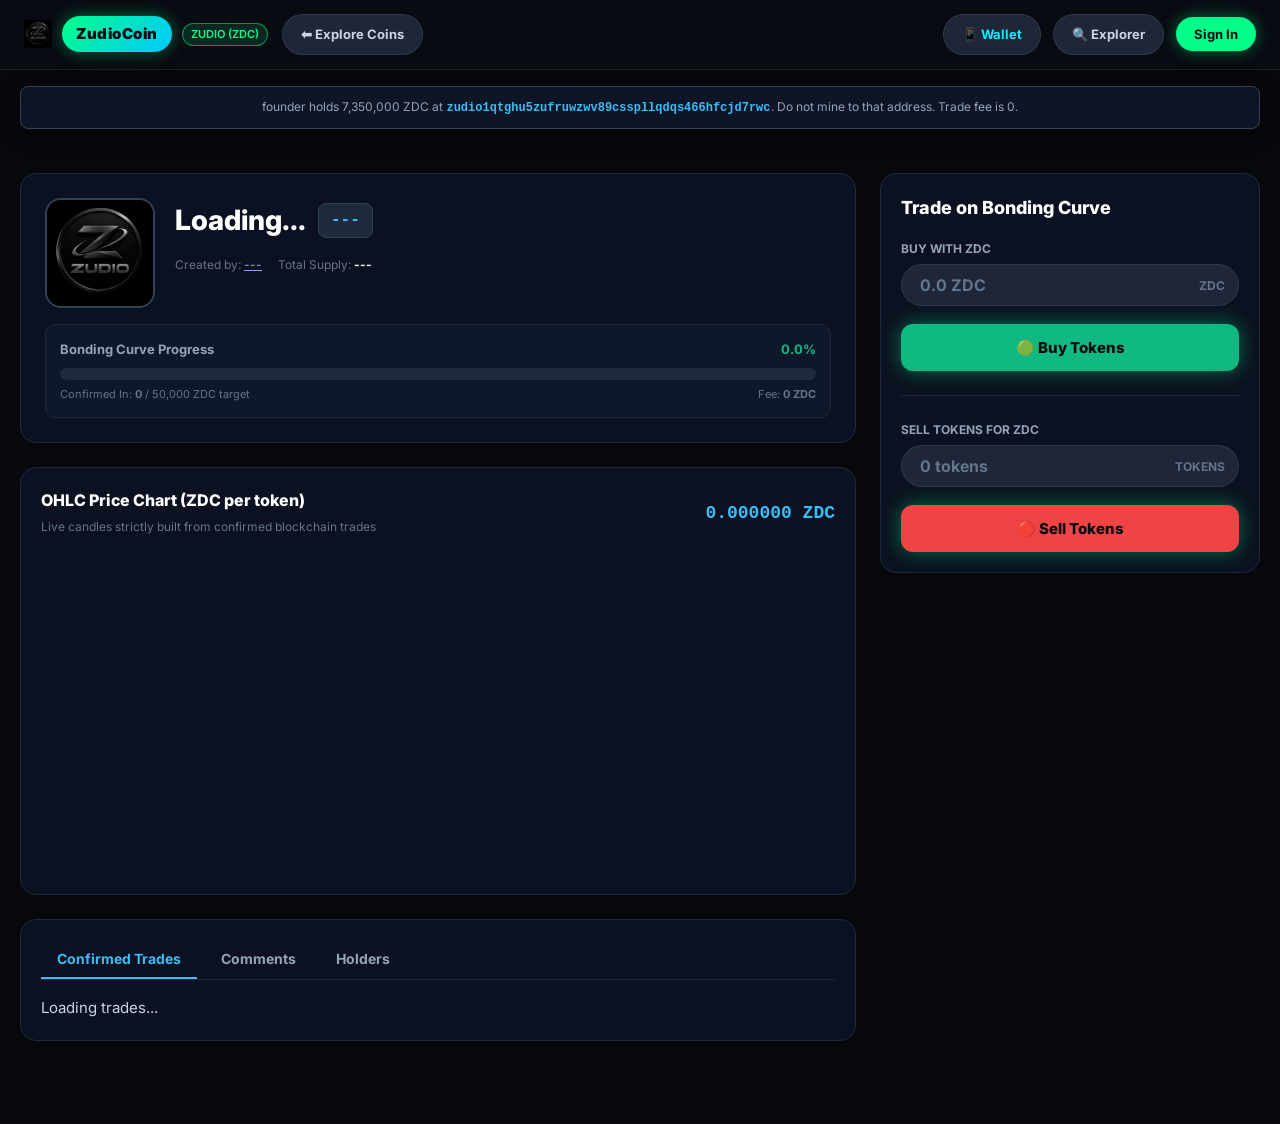
==== commit a97213b6: "Update visible branding to ZudioCoin, sanitize statements, remove dead localhost:3000 and /api/rpc, " ====
--- a/zudio-miner/coin.html
+++ b/zudio-miner/coin.html
@@ -3,7 +3,7 @@
 <head>
   <meta charset="UTF-8" />
   <meta name="viewport" content="width=device-width, initial-scale=1.0" />
-  <title id="pageTitle">Coin · ZUDIO.FUN</title>
+  <title id="pageTitle">Coin · ZudioCoin</title>
   <link rel="icon" href="logo.png?v=2" />
   <link rel="manifest" href="manifest.json" />
   <link rel="stylesheet" href="style.css?v=15" />
@@ -165,7 +165,7 @@
     <div style="display: flex; align-items: center; gap: 14px;">
       <a href="index.html" class="pump-logo-wrap">
         <img src="logo.png" alt="ZUDIO" style="width: 28px; height: 28px;" />
-        <span class="pump-pill-logo">ZUDIO.FUN</span>
+        <span class="pump-pill-logo">ZudioCoin</span>
         <span class="pump-logo-tag">ZUDIO (ZDC)</span>
       </a>
       <a href="index.html" class="btn-pump-pill btn-pump-subtle">⬅ Explore Coins</a>
@@ -211,8 +211,8 @@
             </div>
 
             <!-- CURVE FULL BANNER -->
-            <div id="curveFullBanner" class="curve-full-banner">
-              🎉 CURVE FULL — TRADING GRADUATED
+            <div id="curveFullBanner" class="curve-full-banner" style="display: none; background: #1e293b; border: 1px solid #38bdf8; color: #38bdf8; font-weight: 800; font-size: 13px; text-transform: lowercase; text-align: center; padding: 10px; border-radius: 8px; margin-top: 12px;">
+              curve full
             </div>
           </div>
         </div>
--- a/zudio-miner/style.css
+++ b/zudio-miner/style.css
@@ -56,12 +56,19 @@
   font-size: 15px;
   line-height: 1.6;
   min-height: 100vh;
+  width: 100%;
+  margin: 0;
+  padding: 0;
   -webkit-font-smoothing: antialiased;
   -moz-osx-font-smoothing: grayscale;
 }
 
 body {
-  max-width: 1040px;
+  overflow-x: hidden;
+}
+
+.legacy-page-container {
+  max-width: 1100px;
   margin: 0 auto;
   padding: 24px 20px 80px;
 }
--- a/zudio-miner/pump.css
+++ b/zudio-miner/pump.css
@@ -1008,15 +1008,354 @@
 .founder-notice-banner {
   background: rgba(15, 23, 42, 0.9);
   border: 1px solid #334155;
-  padding: 10px 16px;
-  font-size: 12px;
+  padding: 12px 18px;
+  font-size: 13px;
   color: #94a3b8;
   text-align: center;
-  border-radius: 8px;
-  margin-bottom: 20px;
+  border-radius: 10px;
+  margin-bottom: 24px;
+  box-shadow: 0 4px 20px rgba(0, 0, 0, 0.4);
 }
 .founder-notice-banner code {
   color: #38bdf8;
-  font-family: monospace;
-}
-
+  font-family: var(--font-mono, monospace);
+  font-weight: 600;
+  word-break: break-all;
+}
+
+/* =====================================================================
+   OFFICIAL PROTOCOL STATS RIBBON
+   ===================================================================== */
+.protocol-stats-ribbon {
+  display: grid;
+  grid-template-columns: repeat(4, 1fr);
+  gap: 16px;
+  max-width: 1400px;
+  margin: 0 auto 36px;
+  padding: 0 20px;
+}
+@media (max-width: 900px) {
+  .protocol-stats-ribbon { grid-template-columns: repeat(2, 1fr); }
+}
+@media (max-width: 540px) {
+  .protocol-stats-ribbon { grid-template-columns: 1fr; }
+}
+
+.proto-stat-card {
+  background: linear-gradient(145deg, rgba(18, 23, 34, 0.9), rgba(11, 15, 23, 0.9));
+  border: 1px solid rgba(255, 255, 255, 0.08);
+  border-radius: 14px;
+  padding: 18px 20px;
+  display: flex;
+  align-items: center;
+  gap: 16px;
+  transition: transform 0.2s, border-color 0.2s, box-shadow 0.2s;
+  box-shadow: 0 6px 16px rgba(0, 0, 0, 0.3);
+}
+.proto-stat-card:hover {
+  transform: translateY(-3px);
+  border-color: rgba(0, 255, 136, 0.4);
+  box-shadow: 0 8px 24px rgba(0, 255, 136, 0.12);
+}
+.proto-stat-icon {
+  width: 48px;
+  height: 48px;
+  border-radius: 12px;
+  display: flex;
+  align-items: center;
+  justify-content: center;
+  font-size: 24px;
+  background: rgba(255, 255, 255, 0.04);
+  border: 1px solid rgba(255, 255, 255, 0.06);
+  flex-shrink: 0;
+}
+.proto-stat-info {
+  display: flex;
+  flex-direction: column;
+}
+.proto-stat-label {
+  font-size: 11px;
+  text-transform: uppercase;
+  letter-spacing: 0.5px;
+  color: #64748b;
+  font-weight: 700;
+  margin-bottom: 3px;
+}
+.proto-stat-val {
+  font-size: 19px;
+  font-weight: 800;
+  color: #fff;
+  font-family: var(--font-mono, monospace);
+  line-height: 1.2;
+}
+.proto-stat-sub {
+  font-size: 11px;
+  color: #10b981;
+  font-weight: 600;
+  margin-top: 2px;
+}
+
+/* =====================================================================
+   ECOSYSTEM ARCHITECTURE PILLARS (OFFICIAL SHOWCASE)
+   ===================================================================== */
+.ecosystem-section {
+  max-width: 1400px;
+  margin: 60px auto 40px;
+  padding: 0 20px;
+}
+.section-header-wrap {
+  text-align: center;
+  margin-bottom: 32px;
+}
+.section-badge {
+  display: inline-block;
+  background: rgba(0, 242, 254, 0.1);
+  color: #00f2fe;
+  border: 1px solid rgba(0, 242, 254, 0.3);
+  padding: 4px 14px;
+  border-radius: 9999px;
+  font-size: 11px;
+  font-weight: 800;
+  letter-spacing: 1px;
+  text-transform: uppercase;
+  margin-bottom: 12px;
+}
+.section-title {
+  font-size: 32px;
+  font-weight: 900;
+  color: #ffffff;
+  margin-bottom: 10px;
+  letter-spacing: -0.5px;
+}
+.section-subtitle {
+  font-size: 15px;
+  color: #94a3b8;
+  max-width: 680px;
+  margin: 0 auto;
+}
+
+.ecosystem-grid {
+  display: grid;
+  grid-template-columns: repeat(4, 1fr);
+  gap: 20px;
+}
+@media (max-width: 1024px) {
+  .ecosystem-grid { grid-template-columns: repeat(2, 1fr); }
+}
+@media (max-width: 600px) {
+  .ecosystem-grid { grid-template-columns: 1fr; }
+}
+
+.eco-card {
+  background: linear-gradient(160deg, #111624 0%, #0c101a 100%);
+  border: 1px solid rgba(255, 255, 255, 0.08);
+  border-radius: 16px;
+  padding: 24px;
+  display: flex;
+  flex-direction: column;
+  transition: all 0.25s ease;
+  position: relative;
+  overflow: hidden;
+}
+.eco-card::before {
+  content: "";
+  position: absolute;
+  top: 0;
+  left: 0;
+  right: 0;
+  height: 2px;
+  background: linear-gradient(90deg, transparent, var(--card-accent, #00ff88), transparent);
+  opacity: 0;
+  transition: opacity 0.25s;
+}
+.eco-card:hover {
+  transform: translateY(-4px);
+  border-color: rgba(255, 255, 255, 0.18);
+  box-shadow: 0 12px 32px rgba(0, 0, 0, 0.5);
+}
+.eco-card:hover::before {
+  opacity: 1;
+}
+.eco-card-icon {
+  font-size: 32px;
+  margin-bottom: 16px;
+  width: 56px;
+  height: 56px;
+  border-radius: 14px;
+  display: flex;
+  align-items: center;
+  justify-content: center;
+  background: rgba(255, 255, 255, 0.03);
+  border: 1px solid rgba(255, 255, 255, 0.08);
+}
+.eco-card-title {
+  font-size: 18px;
+  font-weight: 800;
+  color: #fff;
+  margin-bottom: 10px;
+}
+.eco-card-desc {
+  font-size: 13px;
+  color: #94a3b8;
+  line-height: 1.6;
+  flex: 1;
+  margin-bottom: 16px;
+}
+.eco-card-tag {
+  display: inline-flex;
+  align-items: center;
+  gap: 6px;
+  font-size: 11px;
+  font-weight: 700;
+  color: var(--card-accent, #00ff88);
+}
+
+/* =====================================================================
+   DOWNLOADS & DEVELOPER ECOSYSTEM HUB
+   ===================================================================== */
+.downloads-hub-section {
+  max-width: 1400px;
+  margin: 40px auto 60px;
+  padding: 0 20px;
+}
+.downloads-hub-grid {
+  display: grid;
+  grid-template-columns: 1fr 1fr;
+  gap: 24px;
+}
+@media (max-width: 840px) {
+  .downloads-hub-grid { grid-template-columns: 1fr; }
+}
+
+.hub-card {
+  background: linear-gradient(145deg, #101625, #0a0e19);
+  border: 1px solid rgba(255, 255, 255, 0.1);
+  border-radius: 18px;
+  padding: 30px;
+  display: flex;
+  flex-direction: column;
+  justify-content: space-between;
+}
+.hub-card-header {
+  display: flex;
+  align-items: center;
+  gap: 16px;
+  margin-bottom: 16px;
+}
+.hub-card-icon {
+  width: 52px;
+  height: 52px;
+  border-radius: 14px;
+  background: rgba(0, 255, 136, 0.1);
+  border: 1px solid rgba(0, 255, 136, 0.3);
+  display: flex;
+  align-items: center;
+  justify-content: center;
+  font-size: 26px;
+  flex-shrink: 0;
+}
+.hub-card-title {
+  font-size: 20px;
+  font-weight: 800;
+  color: #fff;
+}
+.hub-card-desc {
+  font-size: 14px;
+  color: #94a3b8;
+  line-height: 1.6;
+  margin-bottom: 24px;
+}
+.hub-action-row {
+  display: flex;
+  gap: 12px;
+  flex-wrap: wrap;
+}
+
+/* =====================================================================
+   OFFICIAL FOOTER
+   ===================================================================== */
+.official-footer {
+  background: #060911;
+  border-top: 1px solid rgba(255, 255, 255, 0.08);
+  padding: 60px 20px 36px;
+  margin-top: 80px;
+}
+.footer-inner {
+  max-width: 1400px;
+  margin: 0 auto;
+}
+.footer-top-grid {
+  display: grid;
+  grid-template-columns: 2fr 1fr 1fr 1fr;
+  gap: 40px;
+  margin-bottom: 48px;
+}
+@media (max-width: 900px) {
+  .footer-top-grid { grid-template-columns: 1fr 1fr; gap: 32px; }
+}
+@media (max-width: 540px) {
+  .footer-top-grid { grid-template-columns: 1fr; gap: 24px; }
+}
+
+.footer-brand-title {
+  display: flex;
+  align-items: center;
+  gap: 10px;
+  font-size: 20px;
+  font-weight: 900;
+  color: #fff;
+  margin-bottom: 12px;
+  text-decoration: none;
+}
+.footer-brand-desc {
+  font-size: 13px;
+  color: #64748b;
+  line-height: 1.6;
+  max-width: 360px;
+  margin-bottom: 16px;
+}
+.footer-col-title {
+  font-size: 12px;
+  font-weight: 800;
+  text-transform: uppercase;
+  letter-spacing: 1px;
+  color: #94a3b8;
+  margin-bottom: 16px;
+}
+.footer-links-list {
+  list-style: none;
+  display: flex;
+  flex-direction: column;
+  gap: 10px;
+  padding: 0;
+  margin: 0;
+}
+.footer-links-list a {
+  color: #64748b;
+  text-decoration: none;
+  font-size: 13px;
+  transition: color 0.2s;
+}
+.footer-links-list a:hover {
+  color: #00ff88;
+}
+
+.footer-bottom-bar {
+  border-top: 1px solid rgba(255, 255, 255, 0.05);
+  padding-top: 24px;
+  display: flex;
+  justify-content: space-between;
+  align-items: center;
+  flex-wrap: wrap;
+  gap: 16px;
+  font-size: 12px;
+  color: #475569;
+}
+.footer-bottom-bar a {
+  color: #64748b;
+  text-decoration: none;
+}
+.footer-bottom-bar a:hover {
+  color: #fff;
+}
+
